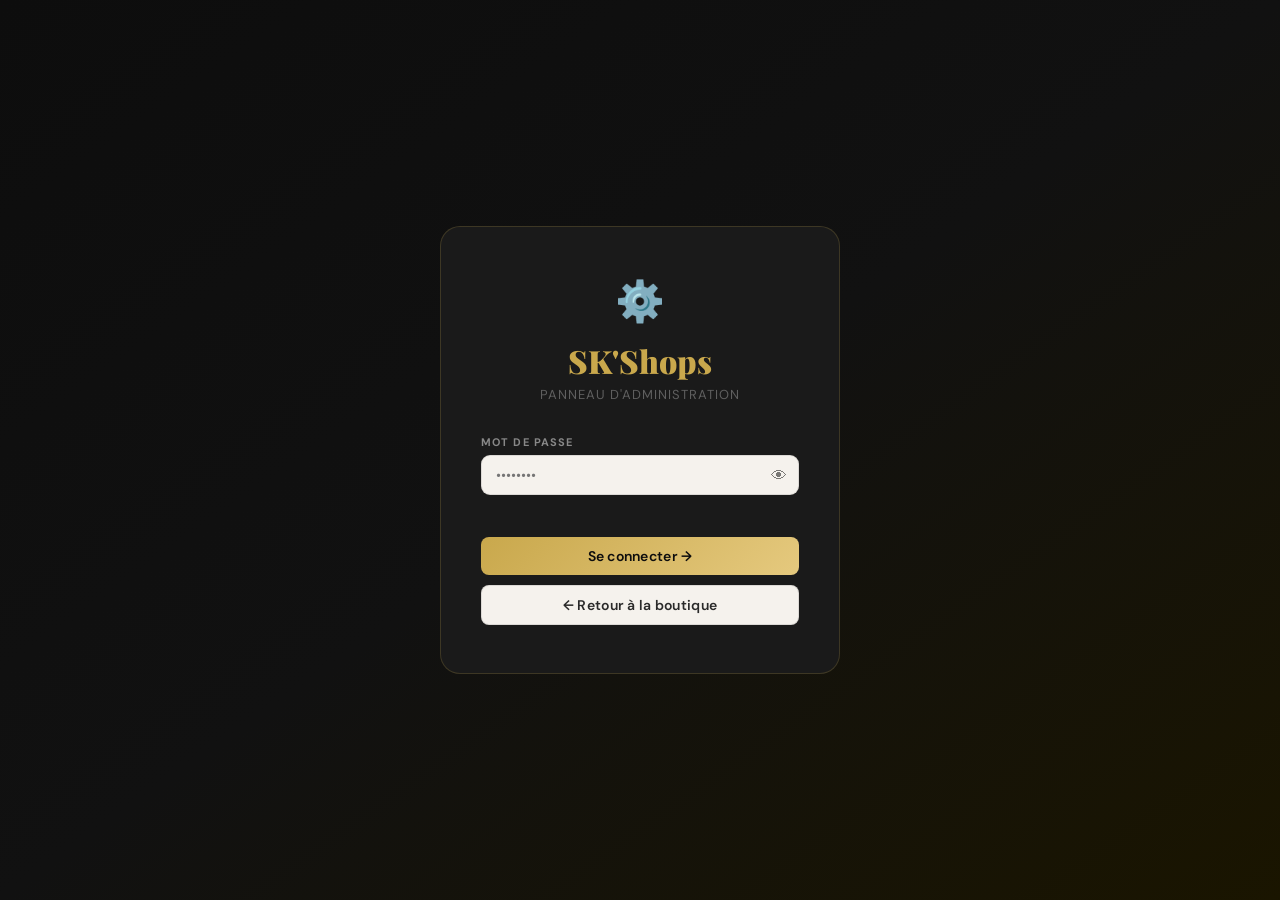
==== admin.html @ e60af36e "Add files via upload" ====
<!DOCTYPE html>
<html lang="fr">
<head>
    <meta charset="UTF-8">
    <meta name="viewport" content="width=device-width, initial-scale=1.0">
    <title>SK'Shops — Admin</title>
    <link href="https://fonts.googleapis.com/css2?family=Playfair+Display:wght@400;700;900&family=DM+Sans:wght@300;400;500;600&display=swap" rel="stylesheet">
    <link rel="stylesheet" href="admin.css">
</head>
<body>

    <!-- LOGIN -->
    <div id="loginScreen">
        <div class="login-card">
            <div class="login-logo">⚙️</div>
            <h1>SK'Shops</h1>
            <p class="login-sub">Panneau d'administration</p>
            <form id="loginForm">
                <div class="field">
                    <label>Mot de passe</label>
                    <div class="pw-wrap">
                        <input type="password" id="pwInput" placeholder="••••••••" autocomplete="current-password">
                        <button type="button" id="togglePw">👁</button>
                    </div>
                </div>
                <p class="login-error" id="loginError"></p>
                <button type="submit" class="btn btn-primary btn-full">Se connecter →</button>
                <a href="index.html" class="btn btn-ghost btn-full" style="margin-top:10px;text-align:center;display:block">← Retour à la boutique</a>
            </form>
        </div>
    </div>

    <!-- DASHBOARD -->
    <div id="dashboard" style="display:none">
        <button class="mobile-menu-btn" id="mobileMenuBtn">☰ Menu</button>
        <div class="sidebar-backdrop" id="sidebarBackdrop"></div>

        <aside class="sidebar" id="sidebar">
            <div class="sidebar-logo">
                <span>⚙️</span><strong>SK'Shops</strong>
                <button class="sidebar-close" id="sidebarClose">✕</button>
            </div>
            <nav class="sidebar-nav">
                <a href="#" class="nav-item active" data-tab="products"><span>👗</span> Produits</a>
                <a href="#" class="nav-item" data-tab="orders"><span>📦</span> Commandes</a>
                <a href="#" class="nav-item" data-tab="clients"><span>👥</span> Clients</a>
                <a href="#" class="nav-item" data-tab="settings"><span>⚙️</span> Paramètres</a>
            </nav>
            <div class="sidebar-footer">
                <a href="index.html" target="_blank" class="btn-visit">🌐 Voir la boutique</a>
                <button class="btn-logout" id="logoutBtn">Déconnexion</button>
            </div>
        </aside>

        <main class="main">
            <header class="dash-header">
                <div>
                    <h2 id="pageTitle">Gestion des Produits</h2>
                    <p id="pageSubtitle">Ajoutez, modifiez ou supprimez vos articles</p>
                </div>
                <div class="dash-actions">
                    <span class="badge-count" id="productCount">0 article(s)</span>
                    <button class="btn btn-primary" id="openModalBtn">+ Nouvel article</button>
                </div>
            </header>

            <!-- PRODUITS -->
            <section id="tab-products" class="tab-content active">
                <div class="stats-row">
                    <div class="stat-card"><span class="stat-icon">👗</span><div><div class="stat-num" id="statTotal">0</div><div class="stat-label">Articles</div></div></div>
                    <div class="stat-card"><span class="stat-icon">🔥</span><div><div class="stat-num" id="statNew">0</div><div class="stat-label">Nouveaux</div></div></div>
                    <div class="stat-card"><span class="stat-icon">💰</span><div><div class="stat-num" id="statAvgPrice">0</div><div class="stat-label">Prix moyen FCFA</div></div></div>
                    <div class="stat-card"><span class="stat-icon">📦</span><div><div class="stat-num" id="statOrders">0</div><div class="stat-label">Commandes</div></div></div>
                </div>
                <div class="search-bar">
                    <input type="text" id="searchInput" placeholder="🔍 Rechercher un article...">
                </div>
                <div class="products-grid" id="productsGrid"></div>
                <div class="empty-state" id="emptyState" style="display:none">
                    <span>👗</span>
                    <p>Aucun article pour l'instant.<br>Cliquez sur <strong>+ Nouvel article</strong> pour commencer !</p>
                </div>
            </section>

            <!-- COMMANDES -->
            <section id="tab-orders" class="tab-content">
                <div class="orders-list" id="adminOrdersList">
                    <div class="coming-soon">
                        <span>📦</span>
                        <h3>Gestion des commandes</h3>
                        <p>Toutes les commandes passées sur le site ou via WhatsApp.</p>
                    </div>
                </div>
            </section>

            <!-- CLIENTS -->
            <section id="tab-clients" class="tab-content">
                <div class="clients-table" id="clientsTable">
                    <div class="coming-soon"><span>👥</span><h3>Clients inscrits</h3><p>Liste de tous vos clients enregistrés.</p></div>
                </div>
            </section>

            <!-- PARAMÈTRES -->
            <section id="tab-settings" class="tab-content">
                <div class="settings-card">
                    <h3>Informations de la boutique</h3>
                    <form id="settingsForm">
                        <div class="field"><label>Nom de la boutique</label><input type="text" id="shopName" value="SK'Shops"></div>
                        <div class="field"><label>Slogan</label><input type="text" id="shopSlogan" value="Mode & Style — Vêtements et Chaussures"></div>
                        <div class="field"><label>Numéro WhatsApp</label><input type="text" id="shopWa" value="1041288711"></div>
                        <div class="field"><label>Numéro d'appel</label><input type="text" id="shopTel" value="+2290143838031"></div>
                        <button type="submit" class="btn btn-primary">💾 Enregistrer</button>
                    </form>
                </div>
                <div class="settings-card danger-zone">
                    <h3>⚠️ Zone de danger</h3>
                    <p>Supprimer tous les articles. Cette action est irréversible.</p>
                    <button class="btn btn-danger" id="clearAllBtn">🗑️ Tout supprimer</button>
                </div>
                <div class="settings-card">
                    <h3>🔑 Changer le mot de passe</h3>
                    <form id="pwForm">
                        <div class="field"><label>Ancien mot de passe</label><input type="password" id="oldPw" placeholder="••••••••"></div>
                        <div class="field"><label>Nouveau mot de passe</label><input type="password" id="newPw" placeholder="••••••••"></div>
                        <button type="submit" class="btn btn-primary">Changer</button>
                        <p class="pw-msg" id="pwMsg"></p>
                    </form>
                </div>
            </section>
        </main>
    </div>

    <!-- MODAL PRODUIT -->
    <div class="modal-overlay" id="modalOverlay">
        <div class="modal">
            <div class="modal-header">
                <h3 id="modalTitle">Nouvel Article</h3>
                <button class="modal-close" id="closeModal">✕</button>
            </div>
            <form id="productForm" class="modal-body">
                <input type="hidden" id="editId">
                <div class="field"><label>Nom de l'article *</label><input type="text" id="pName" placeholder="Ex: Robe Soirée Noire" required></div>
                <div class="field-row">
                    <div class="field"><label>Prix (FCFA) *</label><input type="number" id="pPrice" placeholder="18000" min="0" required></div>
                    <div class="field">
                        <label>Badge</label>
                        <select id="pBadge">
                            <option value="">Aucun</option>
                            <option value="Nouveau">Nouveau</option>
                            <option value="Bestseller">Bestseller</option>
                            <option value="Populaire">Populaire</option>
                            <option value="Promo">Promo</option>
                            <option value="Exclusif">Exclusif</option>
                        </select>
                    </div>
                </div>
                <div class="field">
                    <label>Catégorie</label>
                    <select id="pCat">
                        <option value="vetements">Vêtements</option>
                        <option value="chaussures">Chaussures</option>
                        <option value="nouveautes">Nouveautés</option>
                    </select>
                </div>
                <div class="field"><label>Description *</label><textarea id="pDesc" rows="3" placeholder="Décrivez l'article..." required></textarea></div>
                <div class="field">
                    <label>Emoji / Icône</label>
                    <div class="emoji-grid" id="emojiGrid">
                        <span data-emoji="👗" class="emoji-opt active">👗</span>
                        <span data-emoji="👔" class="emoji-opt">👔</span>
                        <span data-emoji="👖" class="emoji-opt">👖</span>
                        <span data-emoji="🧥" class="emoji-opt">🧥</span>
                        <span data-emoji="👟" class="emoji-opt">👟</span>
                        <span data-emoji="👠" class="emoji-opt">👠</span>
                        <span data-emoji="👞" class="emoji-opt">👞</span>
                        <span data-emoji="🩴" class="emoji-opt">🩴</span>
                        <span data-emoji="🎀" class="emoji-opt">🎀</span>
                        <span data-emoji="🩰" class="emoji-opt">🩰</span>
                    </div>
                </div>
                <div class="field">
                    <label>Photo de l'article</label>
                    <div class="img-upload-zone" id="imgUploadZone">
                        <div class="img-preview" id="imgPreview"><span>📷</span><p>Choisir une photo</p></div>
                        <img id="imgPreviewImg" src="" alt="" style="display:none;width:100%;max-height:200px;object-fit:cover;border-radius:10px">
                        <button type="button" class="img-remove-btn" id="imgRemoveBtn" style="display:none">✕ Supprimer</button>
                    </div>
                    <input type="file" id="pImgFile" accept="image/*" style="display:none">
                    <input type="hidden" id="pImg">
                </div>
                <div class="field">
                    <label>Disponibilité</label>
                    <div class="toggle-wrap">
                        <label class="toggle"><input type="checkbox" id="pAvailable" checked><span class="slider"></span></label>
                        <span id="availLabel">Disponible</span>
                    </div>
                </div>
                <div class="modal-footer">
                    <button type="button" class="btn btn-ghost" id="cancelModal">Annuler</button>
                    <button type="submit" class="btn btn-primary">💾 Enregistrer</button>
                </div>
            </form>
        </div>
    </div>

    <div class="toast" id="toast"></div>
    <script src="admin.js"></script>
</body>
</html>
---- admin.css ----
/* =============================================
   SK'SHOPS — admin.css
   ============================================= */

:root {
    --black: #0d0d0d; --dark: #111111; --dark2: #1a1a1a; --dark3: #222222;
    --gold: #c9a84c; --gold-light: #e5c97e; --gold-soft: rgba(201,168,76,0.12); --gold-mid: rgba(201,168,76,0.22);
    --white: #ffffff; --off-white: #f5f2ed; --cream: #faf8f4;
    --text: #2a2a2a; --text-light: #888888;
    --red: #e04444; --green: #2ecc71;
    --sidebar-w: 240px;
    --shadow: 0 4px 24px rgba(0,0,0,0.08);
    --radius: 12px; --tr: 0.25s ease;
    --font-title: 'Playfair Display', Georgia, serif;
    --font-body: 'DM Sans', sans-serif;
}

*, *::before, *::after { box-sizing: border-box; margin: 0; padding: 0; }
body { font-family: var(--font-body); background: var(--off-white); color: var(--text); min-height: 100vh; }
a { text-decoration: none; color: inherit; }
input, select, textarea, button { font-family: var(--font-body); }

::-webkit-scrollbar { width: 5px; }
::-webkit-scrollbar-track { background: var(--off-white); }
::-webkit-scrollbar-thumb { background: var(--gold); border-radius: 3px; }

/* ── LOGIN ── */
#loginScreen { min-height: 100vh; display: flex; align-items: center; justify-content: center; background: linear-gradient(145deg, #0d0d0d 0%, #111 50%, #1a1500 100%); padding: 24px; }
.login-card { background: var(--dark2); border-radius: 20px; padding: 48px 40px; width: 100%; max-width: 400px; border: 1px solid rgba(201,168,76,0.2); text-align: center; animation: slideUp 0.5s ease both; }
.login-logo { font-size: 40px; margin-bottom: 12px; }
.login-card h1 { font-family: var(--font-title); font-size: 32px; color: var(--gold); font-weight: 900; margin-bottom: 4px; }
.login-sub { font-size: 13px; color: rgba(255,255,255,0.3); letter-spacing: 0.08em; text-transform: uppercase; margin-bottom: 32px; }
.login-card .field { text-align: left; }
.pw-wrap { position: relative; }
.pw-wrap input { padding-right: 44px !important; }
.pw-wrap button { position: absolute; right: 12px; top: 50%; transform: translateY(-50%); background: none; border: none; cursor: pointer; font-size: 16px; opacity: 0.5; transition: opacity var(--tr); }
.pw-wrap button:hover { opacity: 1; }
.login-error { color: var(--red); font-size: 13px; min-height: 20px; text-align: left; margin-bottom: 4px; }

/* ── DASHBOARD ── */
#dashboard { display: flex; min-height: 100vh; }

.sidebar { width: var(--sidebar-w); background: var(--dark); min-height: 100vh; display: flex; flex-direction: column; position: fixed; top: 0; left: 0; z-index: 100; transition: transform var(--tr); }
.sidebar-logo { display: flex; align-items: center; gap: 10px; padding: 22px 18px; border-bottom: 1px solid rgba(201,168,76,0.12); font-family: var(--font-title); font-size: 20px; font-weight: 900; color: var(--gold); }
.sidebar-logo span { font-size: 22px; }
.sidebar-nav { padding: 16px 10px; flex: 1; display: flex; flex-direction: column; gap: 3px; }
.nav-item { display: flex; align-items: center; gap: 12px; padding: 11px 14px; border-radius: 9px; color: rgba(255,255,255,0.4); font-size: 14px; font-weight: 500; transition: all var(--tr); cursor: pointer; }
.nav-item span { font-size: 17px; }
.nav-item:hover { background: rgba(255,255,255,0.06); color: rgba(255,255,255,0.85); }
.nav-item.active { background: var(--gold-mid); color: var(--gold); }
.sidebar-footer { padding: 14px 10px; border-top: 1px solid rgba(255,255,255,0.06); display: flex; flex-direction: column; gap: 8px; }
.btn-visit { display: block; text-align: center; padding: 9px; border-radius: 8px; background: rgba(201,168,76,0.12); color: var(--gold); font-size: 12px; font-weight: 600; transition: background var(--tr); }
.btn-visit:hover { background: var(--gold-mid); }
.btn-logout { width: 100%; padding: 9px; border-radius: 8px; background: none; border: 1px solid rgba(255,255,255,0.08); color: rgba(255,255,255,0.3); font-size: 12px; cursor: pointer; transition: all var(--tr); }
.btn-logout:hover { background: rgba(224,68,68,0.12); color: #e07070; border-color: rgba(224,68,68,0.25); }
.sidebar-close { display: none; background: none; border: none; color: rgba(255,255,255,0.4); font-size: 18px; cursor: pointer; margin-left: auto; }

.main { margin-left: var(--sidebar-w); flex: 1; padding: 28px 32px; min-height: 100vh; }
.dash-header { display: flex; justify-content: space-between; align-items: center; margin-bottom: 28px; gap: 16px; flex-wrap: wrap; }
.dash-header h2 { font-family: var(--font-title); font-size: 28px; font-weight: 700; color: var(--dark); }
.dash-header p { font-size: 13px; color: var(--text-light); }
.dash-actions { display: flex; align-items: center; gap: 10px; }
.badge-count { background: var(--gold-soft); color: var(--gold); font-size: 12px; font-weight: 700; padding: 5px 12px; border-radius: 20px; border: 1px solid var(--gold-mid); }

.tab-content { display: none; }
.tab-content.active { display: block; }

/* ── STATS ── */
.stats-row { display: grid; grid-template-columns: repeat(auto-fit, minmax(150px, 1fr)); gap: 14px; margin-bottom: 24px; }
.stat-card { background: white; border-radius: var(--radius); padding: 18px; display: flex; align-items: center; gap: 12px; border: 1px solid rgba(0,0,0,0.07); transition: all var(--tr); }
.stat-card:hover { transform: translateY(-2px); box-shadow: var(--shadow); }
.stat-icon { font-size: 26px; }
.stat-num { font-size: 24px; font-weight: 800; color: var(--gold); font-family: var(--font-title); }
.stat-label { font-size: 12px; color: var(--text-light); }

/* ── SEARCH ── */
.search-bar { margin-bottom: 20px; }
.search-bar input { width: 100%; max-width: 380px; padding: 11px 18px; border: 1.5px solid rgba(0,0,0,0.1); border-radius: 50px; font-size: 14px; outline: none; background: white; transition: all var(--tr); }
.search-bar input:focus { border-color: var(--gold); box-shadow: 0 0 0 3px rgba(201,168,76,0.12); }

/* ── PRODUCTS GRID ── */
.products-grid { display: grid; grid-template-columns: repeat(auto-fill, minmax(230px, 1fr)); gap: 18px; }
.admin-product-card { background: white; border-radius: var(--radius); border: 1.5px solid rgba(0,0,0,0.07); overflow: hidden; transition: all var(--tr); }
.admin-product-card:hover { transform: translateY(-3px); box-shadow: var(--shadow); }
.admin-product-card.unavailable { opacity: 0.5; }
.admin-card-img { height: 150px; background: linear-gradient(135deg, #1a1a1a, #2a2826); display: flex; align-items: center; justify-content: center; font-size: 52px; position: relative; }
.admin-card-img img { width: 100%; height: 100%; object-fit: cover; position: absolute; inset: 0; }
.card-badge { position: absolute; top: 8px; left: 8px; background: var(--dark); color: var(--gold); font-size: 10px; font-weight: 800; letter-spacing: 0.08em; text-transform: uppercase; padding: 3px 9px; border-radius: 6px; }
.card-badge.new-badge { background: var(--gold); color: var(--black); }
.unavail-tag { position: absolute; bottom: 8px; right: 8px; background: rgba(224,68,68,0.9); color: white; font-size: 10px; font-weight: 600; padding: 3px 9px; border-radius: 20px; }
.admin-card-body { padding: 14px; }
.admin-card-body h4 { font-family: var(--font-title); font-size: 16px; font-weight: 700; color: var(--dark); margin-bottom: 3px; white-space: nowrap; overflow: hidden; text-overflow: ellipsis; }
.admin-card-body p { font-size: 12px; color: var(--text-light); margin-bottom: 8px; }
.admin-card-body .card-price { font-size: 16px; font-weight: 800; color: var(--gold); font-family: var(--font-title); }
.card-actions { display: flex; gap: 7px; padding: 10px 14px; border-top: 1px solid rgba(0,0,0,0.05); }
.card-actions button { flex: 1; padding: 7px 0; border-radius: 7px; border: none; cursor: pointer; font-size: 12px; font-weight: 700; transition: all var(--tr); }
.btn-edit { background: var(--off-white); color: var(--dark); border: 1px solid rgba(0,0,0,0.1) !important; }
.btn-edit:hover { background: var(--gold-soft); color: var(--gold); border-color: var(--gold-mid) !important; }
.btn-delete { background: rgba(224,68,68,0.07); color: var(--red); border: 1px solid rgba(224,68,68,0.15) !important; }
.btn-delete:hover { background: rgba(224,68,68,0.14); }

/* ── ORDERS TABLE ── */
.orders-table { width: 100%; background: white; border-radius: var(--radius); border: 1px solid rgba(0,0,0,0.07); overflow: hidden; }
.orders-table table { width: 100%; border-collapse: collapse; }
.orders-table th { background: var(--dark); color: var(--gold); font-size: 11px; font-weight: 700; letter-spacing: 0.1em; text-transform: uppercase; padding: 14px 16px; text-align: left; }
.orders-table td { padding: 13px 16px; font-size: 13px; border-bottom: 1px solid rgba(0,0,0,0.05); }
.orders-table tr:last-child td { border-bottom: none; }
.orders-table tr:hover td { background: var(--off-white); }
.order-badge { padding: 3px 10px; border-radius: 50px; font-size: 11px; font-weight: 700; }
.badge-pending { background: rgba(201,168,76,0.14); color: var(--gold); }
.badge-done { background: rgba(46,204,113,0.12); color: var(--green); }

/* ── CLIENTS TABLE ── */
.clients-table-inner { width: 100%; background: white; border-radius: var(--radius); border: 1px solid rgba(0,0,0,0.07); overflow: auto; }
.clients-table-inner table { width: 100%; border-collapse: collapse; min-width: 500px; }
.clients-table-inner th { background: var(--dark); color: var(--gold); font-size: 11px; font-weight: 700; letter-spacing: 0.1em; text-transform: uppercase; padding: 14px 16px; text-align: left; }
.clients-table-inner td { padding: 12px 16px; font-size: 13px; border-bottom: 1px solid rgba(0,0,0,0.05); }

/* ── EMPTY STATE ── */
.empty-state { text-align: center; padding: 60px 24px; color: var(--text-light); }
.empty-state span { font-size: 52px; display: block; margin-bottom: 14px; }
.empty-state p { font-size: 14px; line-height: 1.8; }
.coming-soon { text-align: center; padding: 60px 24px; background: white; border-radius: var(--radius); border: 1px solid rgba(0,0,0,0.07); }
.coming-soon span { font-size: 48px; display: block; margin-bottom: 14px; }
.coming-soon h3 { font-family: var(--font-title); font-size: 24px; color: var(--dark); margin-bottom: 10px; }
.coming-soon p { color: var(--text-light); font-size: 14px; line-height: 1.8; }

/* ── SETTINGS ── */
.settings-card { background: white; border-radius: var(--radius); border: 1px solid rgba(0,0,0,0.07); padding: 24px 28px; margin-bottom: 20px; max-width: 560px; }
.settings-card h3 { font-family: var(--font-title); font-size: 20px; color: var(--dark); margin-bottom: 18px; }
.danger-zone { border-color: rgba(224,68,68,0.2); }
.danger-zone h3 { color: var(--red); }
.danger-zone p { font-size: 13px; color: var(--text-light); margin-bottom: 14px; }
.pw-msg { font-size: 13px; margin-top: 10px; }
.pw-msg.ok { color: var(--green); }
.pw-msg.err { color: var(--red); }

/* ── MODAL ── */
.modal-overlay { position: fixed; inset: 0; background: rgba(0,0,0,0.65); z-index: 500; display: none; align-items: center; justify-content: center; padding: 20px; backdrop-filter: blur(4px); }
.modal-overlay.open { display: flex; }
.modal { background: white; border-radius: 18px; width: 100%; max-width: 540px; max-height: 90vh; overflow-y: auto; box-shadow: 0 24px 60px rgba(0,0,0,0.25); animation: slideUp 0.3s ease both; }
.modal-header { display: flex; justify-content: space-between; align-items: center; padding: 22px 26px 0; }
.modal-header h3 { font-family: var(--font-title); font-size: 22px; color: var(--dark); }
.modal-close { background: var(--off-white); border: none; width: 30px; height: 30px; border-radius: 50%; cursor: pointer; font-size: 13px; color: var(--text-light); transition: all var(--tr); }
.modal-close:hover { background: var(--red); color: white; }
.modal-body { padding: 22px 26px; }
.modal-footer { display: flex; justify-content: flex-end; gap: 10px; padding-top: 18px; border-top: 1px solid rgba(0,0,0,0.06); margin-top: 18px; }

/* ── FIELDS ── */
.field { margin-bottom: 18px; }
.field label { display: block; font-size: 11px; font-weight: 700; letter-spacing: 0.1em; text-transform: uppercase; color: var(--text-light); margin-bottom: 6px; }
.field input[type="text"], .field input[type="number"], .field input[type="password"], .field select, .field textarea {
    width: 100%; padding: 10px 14px; border: 1.5px solid rgba(0,0,0,0.1); border-radius: 9px;
    font-size: 14px; color: var(--text); background: var(--off-white); outline: none; transition: all var(--tr);
}
.field input:focus, .field select:focus, .field textarea:focus { border-color: var(--gold); box-shadow: 0 0 0 3px rgba(201,168,76,0.12); background: white; }
.field textarea { resize: vertical; line-height: 1.6; }
.field-row { display: grid; grid-template-columns: 1fr 1fr; gap: 14px; }

/* Emoji grid */
.emoji-grid { display: flex; flex-wrap: wrap; gap: 7px; }
.emoji-opt { width: 42px; height: 42px; display: flex; align-items: center; justify-content: center; font-size: 20px; border-radius: 9px; border: 2px solid rgba(0,0,0,0.1); cursor: pointer; transition: all var(--tr); user-select: none; }
.emoji-opt:hover { background: var(--off-white); transform: scale(1.1); }
.emoji-opt.active { border-color: var(--gold); background: var(--gold-soft); }

/* Toggle */
.toggle-wrap { display: flex; align-items: center; gap: 10px; font-size: 14px; }
.toggle { position: relative; display: inline-block; width: 44px; height: 24px; }
.toggle input { opacity: 0; width: 0; height: 0; }
.slider { position: absolute; inset: 0; background: #ddd; border-radius: 24px; cursor: pointer; transition: background 0.3s; }
.slider::before { content: ''; position: absolute; width: 18px; height: 18px; left: 3px; top: 3px; background: white; border-radius: 50%; transition: transform 0.3s; box-shadow: 0 1px 4px rgba(0,0,0,0.2); }
.toggle input:checked + .slider { background: var(--gold); }
.toggle input:checked + .slider::before { transform: translateX(20px); }

/* Image upload */
.img-upload-zone { border: 2px dashed rgba(201,168,76,0.4); border-radius: var(--radius); background: var(--off-white); cursor: pointer; min-height: 120px; display: flex; flex-direction: column; align-items: center; justify-content: center; transition: all var(--tr); overflow: hidden; position: relative; }
.img-upload-zone:hover { background: var(--gold-soft); border-color: var(--gold); }
.img-preview { display: flex; flex-direction: column; align-items: center; justify-content: center; gap: 5px; padding: 20px; text-align: center; pointer-events: none; }
.img-preview span { font-size: 32px; }
.img-preview p { font-size: 13px; color: var(--gold); font-weight: 500; margin: 0; }
.img-remove-btn { position: absolute; top: 8px; right: 8px; background: rgba(224,68,68,0.9); color: white; border: none; border-radius: 20px; padding: 4px 10px; font-size: 11px; font-weight: 700; cursor: pointer; }

/* ── BUTTONS ── */
.btn { display: inline-flex; align-items: center; justify-content: center; padding: 10px 22px; border-radius: 8px; font-size: 14px; font-weight: 600; cursor: pointer; border: none; transition: all var(--tr); letter-spacing: 0.02em; }
.btn-primary { background: linear-gradient(135deg, #c9a84c, #e5c97e); color: var(--black); }
.btn-primary:hover { transform: translateY(-1px); box-shadow: 0 6px 20px rgba(201,168,76,0.3); }
.btn-ghost { background: var(--off-white); color: var(--text); border: 1px solid rgba(0,0,0,0.1); }
.btn-ghost:hover { background: white; }
.btn-danger { background: rgba(224,68,68,0.08); color: var(--red); border: 1px solid rgba(224,68,68,0.2); }
.btn-danger:hover { background: rgba(224,68,68,0.16); }
.btn-full { width: 100%; text-align: center; }

/* ── TOAST ── */
.toast { position: fixed; bottom: 26px; left: 50%; transform: translateX(-50%) translateY(60px); background: var(--dark); color: white; padding: 11px 22px; border-radius: 50px; font-size: 14px; z-index: 9999; opacity: 0; pointer-events: none; transition: all 0.3s ease; white-space: nowrap; box-shadow: 0 8px 24px rgba(0,0,0,0.25); border: 1px solid rgba(201,168,76,0.2); }
.toast.show { opacity: 1; transform: translateX(-50%) translateY(0); }

/* ── MOBILE ── */
.mobile-menu-btn { display: none; position: fixed; top: 12px; left: 12px; z-index: 200; background: var(--gold); color: var(--black); border: none; border-radius: 9px; padding: 9px 14px; font-size: 13px; font-weight: 700; cursor: pointer; }
.sidebar-backdrop { display: none; position: fixed; inset: 0; background: rgba(0,0,0,0.5); z-index: 99; }
.sidebar-backdrop.active { display: block; }

@keyframes slideUp { from { opacity: 0; transform: translateY(20px); } to { opacity: 1; transform: translateY(0); } }

@media (max-width: 768px) {
    :root { --sidebar-w: 0px; }
    .mobile-menu-btn { display: block; }
    .sidebar-close { display: block; }
    .sidebar { position: fixed; left: 0; top: 0; width: 260px; height: 100vh; transform: translateX(-100%); z-index: 100; }
    .sidebar.open { transform: translateX(0); }
    .main { margin-left: 0; padding: 70px 16px 24px; }
    .field-row { grid-template-columns: 1fr; }
    .dash-header { flex-direction: column; align-items: flex-start; }
    .products-grid { grid-template-columns: 1fr; }
    .stats-row { grid-template-columns: 1fr 1fr; }
}
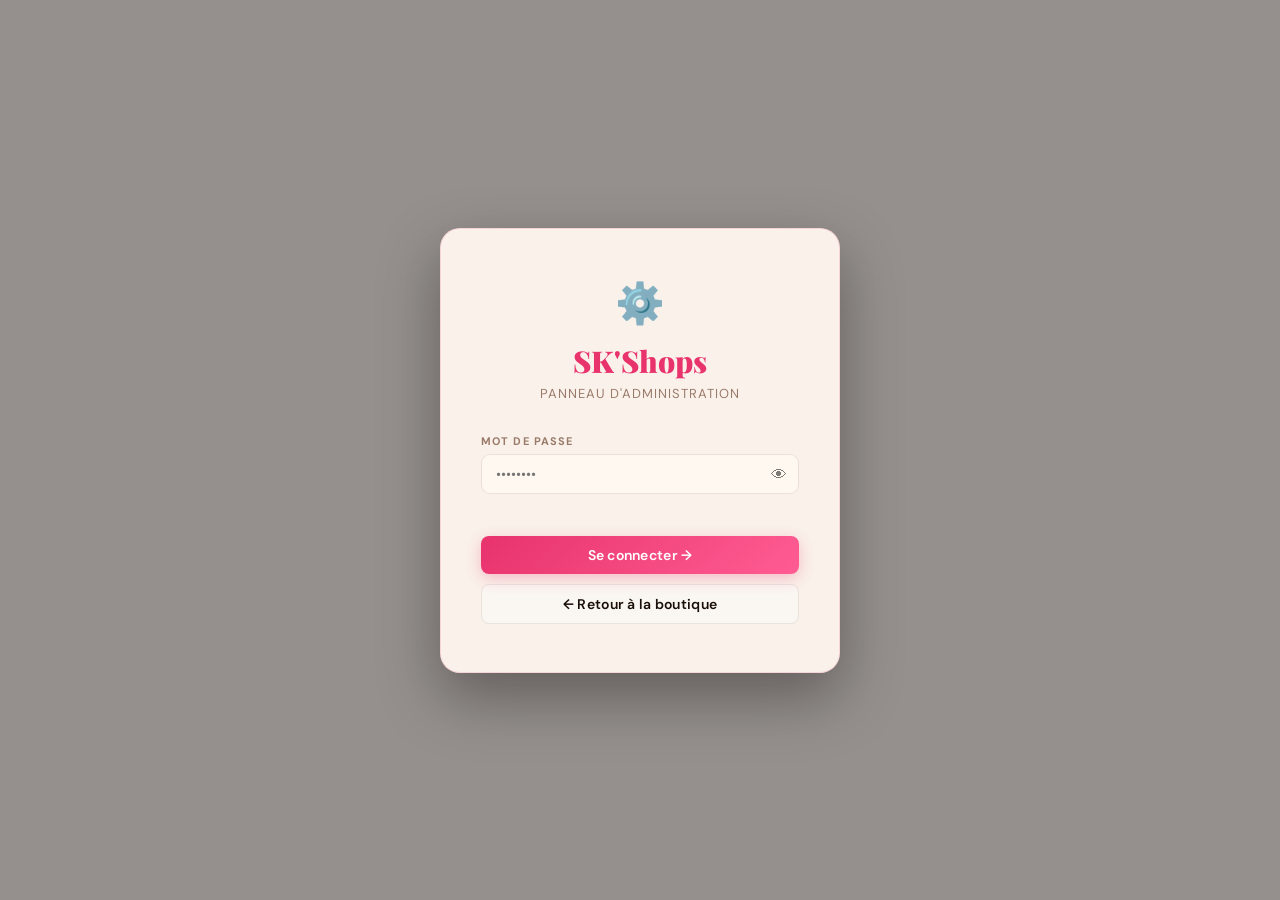
==== commit a5961bb3: "Add files via upload" ====
--- a/admin.html
+++ b/admin.html
@@ -44,6 +44,7 @@
                 <a href="#" class="nav-item active" data-tab="products"><span>👗</span> Produits</a>
                 <a href="#" class="nav-item" data-tab="orders"><span>📦</span> Commandes</a>
                 <a href="#" class="nav-item" data-tab="clients"><span>👥</span> Clients</a>
+                <a href="#" class="nav-item" data-tab="analytics"><span>📊</span> Analytiques</a>
                 <a href="#" class="nav-item" data-tab="settings"><span>⚙️</span> Paramètres</a>
             </nav>
             <div class="sidebar-footer">
@@ -84,19 +85,80 @@
 
             <!-- COMMANDES -->
             <section id="tab-orders" class="tab-content">
-                <div class="orders-list" id="adminOrdersList">
-                    <div class="coming-soon">
-                        <span>📦</span>
-                        <h3>Gestion des commandes</h3>
-                        <p>Toutes les commandes passées sur le site ou via WhatsApp.</p>
-                    </div>
-                </div>
+                <div id="adminOrdersList"></div>
             </section>
 
             <!-- CLIENTS -->
             <section id="tab-clients" class="tab-content">
                 <div class="clients-table" id="clientsTable">
                     <div class="coming-soon"><span>👥</span><h3>Clients inscrits</h3><p>Liste de tous vos clients enregistrés.</p></div>
+                </div>
+            </section>
+
+            <!-- ANALYTIQUES -->
+            <section id="tab-analytics" class="tab-content">
+                <div class="analytics-header">
+                    <div class="ai-badge">🤖 Propulsé par l'IA</div>
+                    <h3 class="analytics-title">Centre d'Analytiques & IA</h3>
+                    <p class="analytics-sub">Insights en temps réel sur vos ventes, produits et clients</p>
+                </div>
+
+                <div class="analytics-grid">
+                    <!-- KPIs rapides -->
+                    <div class="kpi-row" id="kpiRow"></div>
+
+                    <!-- Graphique des ventes -->
+                    <div class="analytics-card wide">
+                        <div class="card-head">
+                            <span>📈 Évolution des Ventes</span>
+                            <div class="period-btns">
+                                <button class="period-btn active" data-period="7">7j</button>
+                                <button class="period-btn" data-period="30">30j</button>
+                                <button class="period-btn" data-period="90">3 mois</button>
+                            </div>
+                        </div>
+                        <canvas id="salesChart" height="120"></canvas>
+                    </div>
+
+                    <!-- Top produits -->
+                    <div class="analytics-card">
+                        <div class="card-head"><span>🏆 Top Produits Vendus</span></div>
+                        <div id="topProducts"></div>
+                    </div>
+
+                    <!-- Répartition catégories -->
+                    <div class="analytics-card">
+                        <div class="card-head"><span>🥧 Catégories</span></div>
+                        <canvas id="catChart" height="180"></canvas>
+                    </div>
+
+                    <!-- Analyse avis clients -->
+                    <div class="analytics-card wide">
+                        <div class="card-head"><span>⭐ Analyse des Avis Clients</span></div>
+                        <div id="reviewsAnalysis"></div>
+                    </div>
+                </div>
+
+                <!-- IA Suggestions -->
+                <div class="ai-suggestions-section">
+                    <div class="ai-header">
+                        <div class="ai-icon-wrap">🤖</div>
+                        <div>
+                            <h4>Assistant IA — Suggestions en temps réel</h4>
+                            <p>Posez une question ou obtenez des insights sur votre boutique</p>
+                        </div>
+                        <button class="btn btn-primary" id="refreshAiBtn">↻ Actualiser</button>
+                    </div>
+                    <div class="ai-suggestions" id="aiSuggestions">
+                        <div class="ai-loading">
+                            <span class="ai-spinner"></span> Analyse en cours...
+                        </div>
+                    </div>
+                    <div class="ai-chat-wrap">
+                        <input type="text" id="aiChatInput" placeholder="Ex: Quels produits devrais-je promouvoir ce mois-ci ?">
+                        <button class="btn btn-primary" id="aiChatSend">Envoyer →</button>
+                    </div>
+                    <div id="aiChatResponse" class="ai-chat-response" style="display:none"></div>
                 </div>
             </section>
 
@@ -139,62 +201,90 @@
             </div>
             <form id="productForm" class="modal-body">
                 <input type="hidden" id="editId">
-                <div class="field"><label>Nom de l'article *</label><input type="text" id="pName" placeholder="Ex: Robe Soirée Noire" required></div>
-                <div class="field-row">
-                    <div class="field"><label>Prix (FCFA) *</label><input type="number" id="pPrice" placeholder="18000" min="0" required></div>
+
+                <!-- TABS dans modal -->
+                <div class="modal-tabs">
+                    <button type="button" class="mtab active" data-mtab="info">📋 Infos</button>
+                    <button type="button" class="mtab" data-mtab="gallery">🖼️ Galerie</button>
+                </div>
+
+                <!-- TAB INFO -->
+                <div class="mtab-panel active" id="mtab-info">
+                    <div class="field"><label>Nom de l'article *</label><input type="text" id="pName" placeholder="Ex: Robe Soirée Noire" required></div>
+                    <div class="field-row">
+                        <div class="field"><label>Prix (FCFA) *</label><input type="number" id="pPrice" placeholder="18000" min="0" required></div>
+                        <div class="field">
+                            <label>Badge</label>
+                            <select id="pBadge">
+                                <option value="">Aucun</option>
+                                <option value="Nouveau">Nouveau</option>
+                                <option value="Bestseller">Bestseller</option>
+                                <option value="Populaire">Populaire</option>
+                                <option value="Promo">Promo</option>
+                                <option value="Exclusif">Exclusif</option>
+                            </select>
+                        </div>
+                    </div>
                     <div class="field">
-                        <label>Badge</label>
-                        <select id="pBadge">
-                            <option value="">Aucun</option>
-                            <option value="Nouveau">Nouveau</option>
-                            <option value="Bestseller">Bestseller</option>
-                            <option value="Populaire">Populaire</option>
-                            <option value="Promo">Promo</option>
-                            <option value="Exclusif">Exclusif</option>
+                        <label>Catégorie</label>
+                        <select id="pCat">
+                            <option value="vetements">Vêtements</option>
+                            <option value="chaussures">Chaussures</option>
+                            <option value="nouveautes">Nouveautés</option>
                         </select>
                     </div>
-                </div>
-                <div class="field">
-                    <label>Catégorie</label>
-                    <select id="pCat">
-                        <option value="vetements">Vêtements</option>
-                        <option value="chaussures">Chaussures</option>
-                        <option value="nouveautes">Nouveautés</option>
-                    </select>
-                </div>
-                <div class="field"><label>Description *</label><textarea id="pDesc" rows="3" placeholder="Décrivez l'article..." required></textarea></div>
-                <div class="field">
-                    <label>Emoji / Icône</label>
-                    <div class="emoji-grid" id="emojiGrid">
-                        <span data-emoji="👗" class="emoji-opt active">👗</span>
-                        <span data-emoji="👔" class="emoji-opt">👔</span>
-                        <span data-emoji="👖" class="emoji-opt">👖</span>
-                        <span data-emoji="🧥" class="emoji-opt">🧥</span>
-                        <span data-emoji="👟" class="emoji-opt">👟</span>
-                        <span data-emoji="👠" class="emoji-opt">👠</span>
-                        <span data-emoji="👞" class="emoji-opt">👞</span>
-                        <span data-emoji="🩴" class="emoji-opt">🩴</span>
-                        <span data-emoji="🎀" class="emoji-opt">🎀</span>
-                        <span data-emoji="🩰" class="emoji-opt">🩰</span>
-                    </div>
-                </div>
-                <div class="field">
-                    <label>Photo de l'article</label>
-                    <div class="img-upload-zone" id="imgUploadZone">
-                        <div class="img-preview" id="imgPreview"><span>📷</span><p>Choisir une photo</p></div>
-                        <img id="imgPreviewImg" src="" alt="" style="display:none;width:100%;max-height:200px;object-fit:cover;border-radius:10px">
-                        <button type="button" class="img-remove-btn" id="imgRemoveBtn" style="display:none">✕ Supprimer</button>
-                    </div>
-                    <input type="file" id="pImgFile" accept="image/*" style="display:none">
-                    <input type="hidden" id="pImg">
-                </div>
-                <div class="field">
-                    <label>Disponibilité</label>
-                    <div class="toggle-wrap">
-                        <label class="toggle"><input type="checkbox" id="pAvailable" checked><span class="slider"></span></label>
-                        <span id="availLabel">Disponible</span>
-                    </div>
-                </div>
+                    <div class="field"><label>Description *</label><textarea id="pDesc" rows="3" placeholder="Décrivez l'article..." required></textarea></div>
+                    <div class="field">
+                        <label>Emoji / Icône (affiché seulement si pas d'image)</label>
+                        <div class="emoji-grid" id="emojiGrid">
+                            <span data-emoji="" class="emoji-opt active emoji-none">∅ Aucun</span>
+                            <span data-emoji="👗" class="emoji-opt">👗</span>
+                            <span data-emoji="👔" class="emoji-opt">👔</span>
+                            <span data-emoji="👖" class="emoji-opt">👖</span>
+                            <span data-emoji="🧥" class="emoji-opt">🧥</span>
+                            <span data-emoji="👟" class="emoji-opt">👟</span>
+                            <span data-emoji="👠" class="emoji-opt">👠</span>
+                            <span data-emoji="👞" class="emoji-opt">👞</span>
+                            <span data-emoji="🩴" class="emoji-opt">🩴</span>
+                            <span data-emoji="🎀" class="emoji-opt">🎀</span>
+                            <span data-emoji="🩰" class="emoji-opt">🩰</span>
+                        </div>
+                    </div>
+                    <div class="field">
+                        <label>Photo principale</label>
+                        <div class="img-upload-zone" id="imgUploadZone">
+                            <div class="img-preview" id="imgPreview"><span>📷</span><p>Choisir une photo</p></div>
+                            <img id="imgPreviewImg" src="" alt="" style="display:none;width:100%;max-height:200px;object-fit:cover;border-radius:10px">
+                            <button type="button" class="img-remove-btn" id="imgRemoveBtn" style="display:none">✕ Supprimer</button>
+                        </div>
+                        <input type="file" id="pImgFile" accept="image/*" style="display:none">
+                        <input type="hidden" id="pImg">
+                    </div>
+                    <div class="field">
+                        <label>Disponibilité</label>
+                        <div class="toggle-wrap">
+                            <label class="toggle"><input type="checkbox" id="pAvailable" checked><span class="slider"></span></label>
+                            <span id="availLabel">Disponible</span>
+                        </div>
+                    </div>
+                </div>
+
+                <!-- TAB GALERIE -->
+                <div class="mtab-panel" id="mtab-gallery">
+                    <div class="gallery-info">
+                        <p>📸 Ajoutez jusqu'à <strong>8 photos</strong> qui défileront dans la galerie de ce produit sur la boutique.</p>
+                    </div>
+                    <div class="gallery-upload-area" id="galleryUploadArea">
+                        <div class="gallery-add-btn" id="galleryAddBtn">
+                            <span>+</span>
+                            <p>Ajouter des photos</p>
+                        </div>
+                    </div>
+                    <input type="file" id="galleryFileInput" accept="image/*" multiple style="display:none">
+                    <p class="gallery-hint">Les images s'affichent dans l'ordre. Cliquez sur ✕ pour supprimer.</p>
+                    <div class="gallery-grid" id="galleryGrid"></div>
+                </div>
+
                 <div class="modal-footer">
                     <button type="button" class="btn btn-ghost" id="cancelModal">Annuler</button>
                     <button type="submit" class="btn btn-primary">💾 Enregistrer</button>
@@ -203,7 +293,19 @@
         </div>
     </div>
 
+    <!-- MODAL COMMANDE DETAIL -->
+    <div class="modal-overlay" id="orderModalOverlay">
+        <div class="modal order-modal">
+            <div class="modal-header">
+                <h3>Détail de la Commande</h3>
+                <button class="modal-close" id="closeOrderModal">✕</button>
+            </div>
+            <div class="modal-body" id="orderModalBody"></div>
+        </div>
+    </div>
+
     <div class="toast" id="toast"></div>
+    <script src="https://cdn.jsdelivr.net/npm/chart.js@4.4.0/dist/chart.umd.min.js"></script>
     <script src="admin.js"></script>
 </body>
 </html>
--- a/admin.css
+++ b/admin.css
@@ -1,215 +1,349 @@
 /* =============================================
-   SK'SHOPS — admin.css
+   SK'SHOPS — admin.css  (version améliorée)
    ============================================= */
 
 :root {
-    --black: #0d0d0d; --dark: #111111; --dark2: #1a1a1a; --dark3: #222222;
-    --gold: #c9a84c; --gold-light: #e5c97e; --gold-soft: rgba(201,168,76,0.12); --gold-mid: rgba(201,168,76,0.22);
-    --white: #ffffff; --off-white: #f5f2ed; --cream: #faf8f4;
-    --text: #2a2a2a; --text-light: #888888;
-    --red: #e04444; --green: #2ecc71;
-    --sidebar-w: 240px;
-    --shadow: 0 4px 24px rgba(0,0,0,0.08);
-    --radius: 12px; --tr: 0.25s ease;
-    --font-title: 'Playfair Display', Georgia, serif;
-    --font-body: 'DM Sans', sans-serif;
-}
-
-*, *::before, *::after { box-sizing: border-box; margin: 0; padding: 0; }
-body { font-family: var(--font-body); background: var(--off-white); color: var(--text); min-height: 100vh; }
-a { text-decoration: none; color: inherit; }
-input, select, textarea, button { font-family: var(--font-body); }
-
-::-webkit-scrollbar { width: 5px; }
-::-webkit-scrollbar-track { background: var(--off-white); }
-::-webkit-scrollbar-thumb { background: var(--gold); border-radius: 3px; }
+    --rose:#e8336d;--rose-light:#ff5c93;--rose-soft:rgba(232,51,109,.12);
+    --grad-rose:linear-gradient(135deg,#e8336d,#ff5c93);
+    --text-dark:#1a0f08;--text-mid:#5a3a28;--text-light:#9a7a6a;
+    --off-white:#faf6f2;--cream:#fff8f0;--white:#fff;
+    --red:#e04444;--green:#2ecc71;--blue:#3498db;--orange:#e67e22;--purple:#9b59b6;
+    --sidebar-w:240px;
+    --shadow:0 4px 24px rgba(20,8,3,.1);
+    --radius:12px;--tr:.25s ease;
+    --font-title:'Playfair Display',Georgia,serif;
+    --font-body:'DM Sans',sans-serif;
+}
+
+*,*::before,*::after{box-sizing:border-box;margin:0;padding:0}
+body{font-family:var(--font-body);background:var(--off-white);color:var(--text-dark);min-height:100vh}
+a{text-decoration:none;color:inherit}
+input,select,textarea,button{font-family:var(--font-body)}
+::-webkit-scrollbar{width:5px}
+::-webkit-scrollbar-track{background:var(--off-white)}
+::-webkit-scrollbar-thumb{background:var(--rose);border-radius:3px}
 
 /* ── LOGIN ── */
-#loginScreen { min-height: 100vh; display: flex; align-items: center; justify-content: center; background: linear-gradient(145deg, #0d0d0d 0%, #111 50%, #1a1500 100%); padding: 24px; }
-.login-card { background: var(--dark2); border-radius: 20px; padding: 48px 40px; width: 100%; max-width: 400px; border: 1px solid rgba(201,168,76,0.2); text-align: center; animation: slideUp 0.5s ease both; }
-.login-logo { font-size: 40px; margin-bottom: 12px; }
-.login-card h1 { font-family: var(--font-title); font-size: 32px; color: var(--gold); font-weight: 900; margin-bottom: 4px; }
-.login-sub { font-size: 13px; color: rgba(255,255,255,0.3); letter-spacing: 0.08em; text-transform: uppercase; margin-bottom: 32px; }
-.login-card .field { text-align: left; }
-.pw-wrap { position: relative; }
-.pw-wrap input { padding-right: 44px !important; }
-.pw-wrap button { position: absolute; right: 12px; top: 50%; transform: translateY(-50%); background: none; border: none; cursor: pointer; font-size: 16px; opacity: 0.5; transition: opacity var(--tr); }
-.pw-wrap button:hover { opacity: 1; }
-.login-error { color: var(--red); font-size: 13px; min-height: 20px; text-align: left; margin-bottom: 4px; }
+#loginScreen{
+    min-height:100vh;display:flex;align-items:center;justify-content:center;
+    background-image:url('https://images.unsplash.com/photo-1441986300917-64674bd600d8?w=1400&q=85');
+    background-size:cover;background-position:center;padding:24px;position:relative;
+}
+#loginScreen::before{content:'';position:absolute;inset:0;background:rgba(10,4,1,0.42);}
+.login-card{
+    background:rgba(255,248,240,0.95);backdrop-filter:blur(16px);
+    border-radius:20px;padding:48px 40px;width:100%;max-width:400px;
+    border:1px solid rgba(232,51,109,.15);text-align:center;
+    animation:slideUp .5s ease both;position:relative;z-index:1;
+    box-shadow:0 24px 60px rgba(10,4,1,.35);
+}
+.login-logo{font-size:40px;margin-bottom:12px}
+.login-card h1{font-family:var(--font-title);font-size:30px;color:var(--rose);font-weight:900;margin-bottom:4px}
+.login-sub{font-size:13px;color:var(--text-light);letter-spacing:.08em;text-transform:uppercase;margin-bottom:32px}
+.login-card .field{text-align:left}
+.pw-wrap{position:relative}
+.pw-wrap input{padding-right:44px!important}
+.pw-wrap button{position:absolute;right:12px;top:50%;transform:translateY(-50%);background:none;border:none;cursor:pointer;font-size:16px;opacity:.5;transition:opacity var(--tr)}
+.pw-wrap button:hover{opacity:1}
+.login-error{color:var(--red);font-size:13px;min-height:20px;text-align:left;margin-bottom:4px}
 
 /* ── DASHBOARD ── */
-#dashboard { display: flex; min-height: 100vh; }
-
-.sidebar { width: var(--sidebar-w); background: var(--dark); min-height: 100vh; display: flex; flex-direction: column; position: fixed; top: 0; left: 0; z-index: 100; transition: transform var(--tr); }
-.sidebar-logo { display: flex; align-items: center; gap: 10px; padding: 22px 18px; border-bottom: 1px solid rgba(201,168,76,0.12); font-family: var(--font-title); font-size: 20px; font-weight: 900; color: var(--gold); }
-.sidebar-logo span { font-size: 22px; }
-.sidebar-nav { padding: 16px 10px; flex: 1; display: flex; flex-direction: column; gap: 3px; }
-.nav-item { display: flex; align-items: center; gap: 12px; padding: 11px 14px; border-radius: 9px; color: rgba(255,255,255,0.4); font-size: 14px; font-weight: 500; transition: all var(--tr); cursor: pointer; }
-.nav-item span { font-size: 17px; }
-.nav-item:hover { background: rgba(255,255,255,0.06); color: rgba(255,255,255,0.85); }
-.nav-item.active { background: var(--gold-mid); color: var(--gold); }
-.sidebar-footer { padding: 14px 10px; border-top: 1px solid rgba(255,255,255,0.06); display: flex; flex-direction: column; gap: 8px; }
-.btn-visit { display: block; text-align: center; padding: 9px; border-radius: 8px; background: rgba(201,168,76,0.12); color: var(--gold); font-size: 12px; font-weight: 600; transition: background var(--tr); }
-.btn-visit:hover { background: var(--gold-mid); }
-.btn-logout { width: 100%; padding: 9px; border-radius: 8px; background: none; border: 1px solid rgba(255,255,255,0.08); color: rgba(255,255,255,0.3); font-size: 12px; cursor: pointer; transition: all var(--tr); }
-.btn-logout:hover { background: rgba(224,68,68,0.12); color: #e07070; border-color: rgba(224,68,68,0.25); }
-.sidebar-close { display: none; background: none; border: none; color: rgba(255,255,255,0.4); font-size: 18px; cursor: pointer; margin-left: auto; }
-
-.main { margin-left: var(--sidebar-w); flex: 1; padding: 28px 32px; min-height: 100vh; }
-.dash-header { display: flex; justify-content: space-between; align-items: center; margin-bottom: 28px; gap: 16px; flex-wrap: wrap; }
-.dash-header h2 { font-family: var(--font-title); font-size: 28px; font-weight: 700; color: var(--dark); }
-.dash-header p { font-size: 13px; color: var(--text-light); }
-.dash-actions { display: flex; align-items: center; gap: 10px; }
-.badge-count { background: var(--gold-soft); color: var(--gold); font-size: 12px; font-weight: 700; padding: 5px 12px; border-radius: 20px; border: 1px solid var(--gold-mid); }
-
-.tab-content { display: none; }
-.tab-content.active { display: block; }
+#dashboard{display:flex;min-height:100vh}
+.sidebar{width:var(--sidebar-w);background:rgba(10,4,1,.96);min-height:100vh;display:flex;flex-direction:column;position:fixed;top:0;left:0;z-index:100;transition:transform var(--tr)}
+.sidebar-logo{display:flex;align-items:center;gap:10px;padding:22px 18px;border-bottom:1px solid rgba(232,51,109,.15);font-family:var(--font-title);font-size:20px;font-weight:900;background:var(--grad-rose);-webkit-background-clip:text;-webkit-text-fill-color:transparent;background-clip:text}
+.sidebar-logo span{font-size:22px;-webkit-text-fill-color:initial}
+.sidebar-nav{padding:16px 10px;flex:1;display:flex;flex-direction:column;gap:3px}
+.nav-item{display:flex;align-items:center;gap:12px;padding:11px 14px;border-radius:9px;color:rgba(255,220,200,.4);font-size:14px;font-weight:500;transition:all var(--tr);cursor:pointer}
+.nav-item span{font-size:17px}
+.nav-item:hover{background:rgba(255,255,255,.06);color:rgba(255,220,200,.85)}
+.nav-item.active{background:var(--rose-soft);color:var(--rose-light)}
+.sidebar-footer{padding:14px 10px;border-top:1px solid rgba(255,255,255,.06);display:flex;flex-direction:column;gap:8px}
+.btn-visit{display:block;text-align:center;padding:9px;border-radius:8px;background:rgba(232,51,109,.1);color:var(--rose-light);font-size:12px;font-weight:600;transition:background var(--tr)}
+.btn-visit:hover{background:var(--rose-soft)}
+.btn-logout{width:100%;padding:9px;border-radius:8px;background:none;border:1px solid rgba(255,255,255,.08);color:rgba(255,220,200,.3);font-size:12px;cursor:pointer;transition:all var(--tr)}
+.btn-logout:hover{background:rgba(224,68,68,.12);color:#e07070;border-color:rgba(224,68,68,.25)}
+.sidebar-close{display:none;background:none;border:none;color:rgba(255,220,200,.4);font-size:18px;cursor:pointer;margin-left:auto}
+
+.main{margin-left:var(--sidebar-w);flex:1;padding:28px 32px;min-height:100vh}
+.dash-header{display:flex;justify-content:space-between;align-items:center;margin-bottom:28px;gap:16px;flex-wrap:wrap}
+.dash-header h2{font-family:var(--font-title);font-size:28px;font-weight:700;color:var(--text-dark)}
+.dash-header p{font-size:13px;color:var(--text-light)}
+.dash-actions{display:flex;align-items:center;gap:10px}
+.badge-count{background:var(--rose-soft);color:var(--rose);font-size:12px;font-weight:700;padding:5px 12px;border-radius:20px;border:1px solid rgba(232,51,109,.2)}
+.tab-content{display:none}.tab-content.active{display:block}
 
 /* ── STATS ── */
-.stats-row { display: grid; grid-template-columns: repeat(auto-fit, minmax(150px, 1fr)); gap: 14px; margin-bottom: 24px; }
-.stat-card { background: white; border-radius: var(--radius); padding: 18px; display: flex; align-items: center; gap: 12px; border: 1px solid rgba(0,0,0,0.07); transition: all var(--tr); }
-.stat-card:hover { transform: translateY(-2px); box-shadow: var(--shadow); }
-.stat-icon { font-size: 26px; }
-.stat-num { font-size: 24px; font-weight: 800; color: var(--gold); font-family: var(--font-title); }
-.stat-label { font-size: 12px; color: var(--text-light); }
+.stats-row{display:grid;grid-template-columns:repeat(auto-fit,minmax(150px,1fr));gap:14px;margin-bottom:24px}
+.stat-card{background:white;border-radius:var(--radius);padding:18px;display:flex;align-items:center;gap:12px;border:1px solid rgba(90,58,40,.08);transition:all var(--tr)}
+.stat-card:hover{transform:translateY(-2px);box-shadow:var(--shadow)}
+.stat-icon{font-size:26px}
+.stat-num{font-size:24px;font-weight:800;color:var(--rose);font-family:var(--font-title)}
+.stat-label{font-size:12px;color:var(--text-light)}
 
 /* ── SEARCH ── */
-.search-bar { margin-bottom: 20px; }
-.search-bar input { width: 100%; max-width: 380px; padding: 11px 18px; border: 1.5px solid rgba(0,0,0,0.1); border-radius: 50px; font-size: 14px; outline: none; background: white; transition: all var(--tr); }
-.search-bar input:focus { border-color: var(--gold); box-shadow: 0 0 0 3px rgba(201,168,76,0.12); }
+.search-bar{margin-bottom:20px}
+.search-bar input{width:100%;max-width:380px;padding:11px 18px;border:1.5px solid rgba(90,58,40,.1);border-radius:50px;font-size:14px;outline:none;background:white;transition:all var(--tr)}
+.search-bar input:focus{border-color:var(--rose);box-shadow:0 0 0 3px rgba(232,51,109,.12)}
 
 /* ── PRODUCTS GRID ── */
-.products-grid { display: grid; grid-template-columns: repeat(auto-fill, minmax(230px, 1fr)); gap: 18px; }
-.admin-product-card { background: white; border-radius: var(--radius); border: 1.5px solid rgba(0,0,0,0.07); overflow: hidden; transition: all var(--tr); }
-.admin-product-card:hover { transform: translateY(-3px); box-shadow: var(--shadow); }
-.admin-product-card.unavailable { opacity: 0.5; }
-.admin-card-img { height: 150px; background: linear-gradient(135deg, #1a1a1a, #2a2826); display: flex; align-items: center; justify-content: center; font-size: 52px; position: relative; }
-.admin-card-img img { width: 100%; height: 100%; object-fit: cover; position: absolute; inset: 0; }
-.card-badge { position: absolute; top: 8px; left: 8px; background: var(--dark); color: var(--gold); font-size: 10px; font-weight: 800; letter-spacing: 0.08em; text-transform: uppercase; padding: 3px 9px; border-radius: 6px; }
-.card-badge.new-badge { background: var(--gold); color: var(--black); }
-.unavail-tag { position: absolute; bottom: 8px; right: 8px; background: rgba(224,68,68,0.9); color: white; font-size: 10px; font-weight: 600; padding: 3px 9px; border-radius: 20px; }
-.admin-card-body { padding: 14px; }
-.admin-card-body h4 { font-family: var(--font-title); font-size: 16px; font-weight: 700; color: var(--dark); margin-bottom: 3px; white-space: nowrap; overflow: hidden; text-overflow: ellipsis; }
-.admin-card-body p { font-size: 12px; color: var(--text-light); margin-bottom: 8px; }
-.admin-card-body .card-price { font-size: 16px; font-weight: 800; color: var(--gold); font-family: var(--font-title); }
-.card-actions { display: flex; gap: 7px; padding: 10px 14px; border-top: 1px solid rgba(0,0,0,0.05); }
-.card-actions button { flex: 1; padding: 7px 0; border-radius: 7px; border: none; cursor: pointer; font-size: 12px; font-weight: 700; transition: all var(--tr); }
-.btn-edit { background: var(--off-white); color: var(--dark); border: 1px solid rgba(0,0,0,0.1) !important; }
-.btn-edit:hover { background: var(--gold-soft); color: var(--gold); border-color: var(--gold-mid) !important; }
-.btn-delete { background: rgba(224,68,68,0.07); color: var(--red); border: 1px solid rgba(224,68,68,0.15) !important; }
-.btn-delete:hover { background: rgba(224,68,68,0.14); }
-
-/* ── ORDERS TABLE ── */
-.orders-table { width: 100%; background: white; border-radius: var(--radius); border: 1px solid rgba(0,0,0,0.07); overflow: hidden; }
-.orders-table table { width: 100%; border-collapse: collapse; }
-.orders-table th { background: var(--dark); color: var(--gold); font-size: 11px; font-weight: 700; letter-spacing: 0.1em; text-transform: uppercase; padding: 14px 16px; text-align: left; }
-.orders-table td { padding: 13px 16px; font-size: 13px; border-bottom: 1px solid rgba(0,0,0,0.05); }
-.orders-table tr:last-child td { border-bottom: none; }
-.orders-table tr:hover td { background: var(--off-white); }
-.order-badge { padding: 3px 10px; border-radius: 50px; font-size: 11px; font-weight: 700; }
-.badge-pending { background: rgba(201,168,76,0.14); color: var(--gold); }
-.badge-done { background: rgba(46,204,113,0.12); color: var(--green); }
-
-/* ── CLIENTS TABLE ── */
-.clients-table-inner { width: 100%; background: white; border-radius: var(--radius); border: 1px solid rgba(0,0,0,0.07); overflow: auto; }
-.clients-table-inner table { width: 100%; border-collapse: collapse; min-width: 500px; }
-.clients-table-inner th { background: var(--dark); color: var(--gold); font-size: 11px; font-weight: 700; letter-spacing: 0.1em; text-transform: uppercase; padding: 14px 16px; text-align: left; }
-.clients-table-inner td { padding: 12px 16px; font-size: 13px; border-bottom: 1px solid rgba(0,0,0,0.05); }
-
-/* ── EMPTY STATE ── */
-.empty-state { text-align: center; padding: 60px 24px; color: var(--text-light); }
-.empty-state span { font-size: 52px; display: block; margin-bottom: 14px; }
-.empty-state p { font-size: 14px; line-height: 1.8; }
-.coming-soon { text-align: center; padding: 60px 24px; background: white; border-radius: var(--radius); border: 1px solid rgba(0,0,0,0.07); }
-.coming-soon span { font-size: 48px; display: block; margin-bottom: 14px; }
-.coming-soon h3 { font-family: var(--font-title); font-size: 24px; color: var(--dark); margin-bottom: 10px; }
-.coming-soon p { color: var(--text-light); font-size: 14px; line-height: 1.8; }
+.products-grid{display:grid;grid-template-columns:repeat(auto-fill,minmax(220px,1fr));gap:18px}
+.admin-product-card{background:white;border-radius:var(--radius);border:1.5px solid rgba(90,58,40,.08);overflow:hidden;transition:all var(--tr)}
+.admin-product-card:hover{transform:translateY(-3px);box-shadow:var(--shadow)}
+.admin-product-card.unavailable{opacity:.55}
+.admin-card-img{height:150px;background:linear-gradient(135deg,rgba(10,4,1,.88),rgba(30,10,5,.88));display:flex;align-items:center;justify-content:center;position:relative;overflow:hidden}
+.admin-card-img img{width:100%;height:100%;object-fit:cover;position:absolute;inset:0;z-index:1}
+/* Emoji n'apparaît QUE si pas d'image (z-index inférieur à l'image) */
+.card-emoji-icon{font-size:52px;z-index:0;position:relative}
+.card-badge{position:absolute;top:8px;left:8px;background:rgba(10,4,1,.88);color:var(--rose-light);font-size:10px;font-weight:800;letter-spacing:.08em;text-transform:uppercase;padding:3px 9px;border-radius:6px;z-index:2}
+.card-badge.new-badge{background:var(--rose);color:white}
+.unavail-tag{position:absolute;bottom:8px;right:8px;background:rgba(224,68,68,.9);color:white;font-size:10px;font-weight:600;padding:3px 9px;border-radius:20px;z-index:2}
+.gallery-count-tag{position:absolute;bottom:8px;left:8px;background:rgba(0,0,0,.7);color:white;font-size:10px;font-weight:600;padding:3px 9px;border-radius:20px;z-index:2}
+.admin-card-body{padding:14px}
+.admin-card-body h4{font-family:var(--font-title);font-size:16px;font-weight:700;color:var(--text-dark);margin-bottom:3px;white-space:nowrap;overflow:hidden;text-overflow:ellipsis}
+.admin-card-body p{font-size:12px;color:var(--text-light);margin-bottom:8px}
+.admin-card-body .card-price{font-size:16px;font-weight:800;color:var(--rose);font-family:var(--font-title)}
+.card-actions{display:flex;gap:7px;padding:10px 14px;border-top:1px solid rgba(90,58,40,.06)}
+.card-actions button{flex:1;padding:7px 0;border-radius:7px;border:none;cursor:pointer;font-size:12px;font-weight:700;transition:all var(--tr)}
+.btn-edit{background:var(--off-white);color:var(--text-dark);border:1px solid rgba(90,58,40,.1)!important}
+.btn-edit:hover{background:var(--rose-soft);color:var(--rose);border-color:rgba(232,51,109,.2)!important}
+.btn-delete{background:rgba(224,68,68,.07);color:var(--red);border:1px solid rgba(224,68,68,.15)!important}
+.btn-delete:hover{background:rgba(224,68,68,.14)}
+
+/* ── EMPTY / COMING SOON ── */
+.empty-state{text-align:center;padding:60px 24px;color:var(--text-light)}
+.empty-state span{font-size:52px;display:block;margin-bottom:14px}
+.empty-state p{font-size:14px;line-height:1.8}
+.coming-soon{text-align:center;padding:60px 24px;background:white;border-radius:var(--radius);border:1px solid rgba(90,58,40,.07)}
+.coming-soon span{font-size:48px;display:block;margin-bottom:14px}
+.coming-soon h3{font-family:var(--font-title);font-size:24px;color:var(--text-dark);margin-bottom:10px}
+.coming-soon p{color:var(--text-light);font-size:14px;line-height:1.8}
+
+/* ── ORDERS ── */
+.orders-list-inner{display:flex;flex-direction:column;gap:12px}
+.order-card-row{background:white;border-radius:var(--radius);border:1px solid rgba(90,58,40,.08);padding:16px 20px;display:flex;align-items:center;justify-content:space-between;gap:16px;cursor:pointer;transition:all var(--tr)}
+.order-card-row:hover{box-shadow:var(--shadow);transform:translateY(-1px)}
+.order-card-left{display:flex;align-items:center;gap:14px}
+.order-avatar{width:44px;height:44px;border-radius:50%;background:var(--grad-rose);color:white;font-size:18px;font-weight:800;display:flex;align-items:center;justify-content:center;flex-shrink:0;font-family:var(--font-title)}
+.order-avatar.large{width:56px;height:56px;font-size:22px}
+.order-client-name{font-weight:700;font-size:15px;color:var(--text-dark);font-family:var(--font-title)}
+.order-meta{font-size:12px;color:var(--text-light);margin:2px 0}
+.order-items-preview{font-size:12px;color:var(--text-mid);max-width:240px;white-space:nowrap;overflow:hidden;text-overflow:ellipsis}
+.order-card-right{display:flex;flex-direction:column;align-items:flex-end;gap:4px}
+.order-total{font-size:17px;font-weight:800;color:var(--rose);font-family:var(--font-title)}
+.order-payment{font-size:11px;color:var(--text-light)}
+
+/* Status badges */
+.order-status-badge{display:inline-block;padding:4px 12px;border-radius:20px;font-size:11px;font-weight:700;letter-spacing:.06em;text-transform:uppercase;cursor:pointer;transition:all var(--tr)}
+.order-status-badge:hover{opacity:.85}
+.status-pending{background:rgba(230,126,34,.1);color:#e67e22;border:1px solid rgba(230,126,34,.2)}
+.status-confirmed{background:rgba(52,152,219,.1);color:#3498db;border:1px solid rgba(52,152,219,.2)}
+.status-done{background:rgba(46,204,113,.1);color:#27ae60;border:1px solid rgba(46,204,113,.2)}
+.status-cancelled{background:rgba(224,68,68,.1);color:var(--red);border:1px solid rgba(224,68,68,.2)}
+
+/* ORDER DETAIL */
+.order-modal{max-width:600px}
+.order-detail-header{display:flex;align-items:center;gap:16px;margin-bottom:24px;flex-wrap:wrap}
+.order-detail-name{font-family:var(--font-title);font-size:24px;font-weight:700;color:var(--text-dark)}
+.order-detail-sub{font-size:13px;color:var(--text-light)}
+.order-detail-grid{display:grid;grid-template-columns:repeat(auto-fit,minmax(140px,1fr));gap:14px;margin-bottom:20px}
+.order-detail-section{background:var(--cream);border-radius:10px;padding:14px}
+.order-detail-section h4{font-size:11px;font-weight:700;text-transform:uppercase;letter-spacing:.08em;color:var(--text-light);margin-bottom:6px}
+.order-detail-section p{font-size:13px;color:var(--text-dark);margin-bottom:2px}
+.order-detail-items{margin-bottom:16px}
+.order-detail-items h4{font-size:13px;font-weight:700;color:var(--text-light);text-transform:uppercase;letter-spacing:.06em;margin-bottom:10px}
+.order-item-row{display:flex;align-items:center;gap:12px;padding:8px 0;border-bottom:1px solid rgba(90,58,40,.06)}
+.order-item-emoji{font-size:20px}
+.order-item-name{flex:1;font-size:14px;font-weight:600}
+.order-item-qty{font-size:13px;color:var(--text-light)}
+.order-item-price{font-size:14px;font-weight:700;color:var(--rose)}
+.order-detail-total{display:flex;justify-content:space-between;align-items:center;padding:14px;background:rgba(232,51,109,.06);border-radius:10px;margin-bottom:16px;font-weight:700}
+.order-total-amount{font-size:22px;font-weight:900;color:var(--rose);font-family:var(--font-title)}
+.order-detail-actions{display:flex;gap:10px;flex-wrap:wrap}
 
 /* ── SETTINGS ── */
-.settings-card { background: white; border-radius: var(--radius); border: 1px solid rgba(0,0,0,0.07); padding: 24px 28px; margin-bottom: 20px; max-width: 560px; }
-.settings-card h3 { font-family: var(--font-title); font-size: 20px; color: var(--dark); margin-bottom: 18px; }
-.danger-zone { border-color: rgba(224,68,68,0.2); }
-.danger-zone h3 { color: var(--red); }
-.danger-zone p { font-size: 13px; color: var(--text-light); margin-bottom: 14px; }
-.pw-msg { font-size: 13px; margin-top: 10px; }
-.pw-msg.ok { color: var(--green); }
-.pw-msg.err { color: var(--red); }
+.settings-card{background:white;border-radius:var(--radius);border:1px solid rgba(90,58,40,.08);padding:24px 28px;margin-bottom:20px;max-width:560px}
+.settings-card h3{font-family:var(--font-title);font-size:20px;color:var(--text-dark);margin-bottom:18px}
+.danger-zone{border-color:rgba(224,68,68,.2)}
+.danger-zone h3{color:var(--red)}
+.danger-zone p{font-size:13px;color:var(--text-light);margin-bottom:14px}
+.pw-msg{font-size:13px;margin-top:10px}
+.pw-msg.ok{color:var(--green)}.pw-msg.err{color:var(--red)}
 
 /* ── MODAL ── */
-.modal-overlay { position: fixed; inset: 0; background: rgba(0,0,0,0.65); z-index: 500; display: none; align-items: center; justify-content: center; padding: 20px; backdrop-filter: blur(4px); }
-.modal-overlay.open { display: flex; }
-.modal { background: white; border-radius: 18px; width: 100%; max-width: 540px; max-height: 90vh; overflow-y: auto; box-shadow: 0 24px 60px rgba(0,0,0,0.25); animation: slideUp 0.3s ease both; }
-.modal-header { display: flex; justify-content: space-between; align-items: center; padding: 22px 26px 0; }
-.modal-header h3 { font-family: var(--font-title); font-size: 22px; color: var(--dark); }
-.modal-close { background: var(--off-white); border: none; width: 30px; height: 30px; border-radius: 50%; cursor: pointer; font-size: 13px; color: var(--text-light); transition: all var(--tr); }
-.modal-close:hover { background: var(--red); color: white; }
-.modal-body { padding: 22px 26px; }
-.modal-footer { display: flex; justify-content: flex-end; gap: 10px; padding-top: 18px; border-top: 1px solid rgba(0,0,0,0.06); margin-top: 18px; }
+.modal-overlay{position:fixed;inset:0;background:rgba(10,4,1,.65);z-index:500;display:none;align-items:center;justify-content:center;padding:16px;backdrop-filter:blur(4px)}
+.modal-overlay.open{display:flex}
+.modal{background:rgba(255,248,240,.99);border-radius:18px;width:100%;max-width:540px;max-height:90vh;overflow-y:auto;box-shadow:0 24px 60px rgba(10,4,1,.3);animation:slideUp .3s ease both}
+.modal-header{display:flex;justify-content:space-between;align-items:center;padding:22px 26px 0}
+.modal-header h3{font-family:var(--font-title);font-size:22px;color:var(--text-dark)}
+.modal-close{background:rgba(90,58,40,.08);border:none;width:30px;height:30px;border-radius:50%;cursor:pointer;font-size:13px;color:var(--text-light);transition:all var(--tr)}
+.modal-close:hover{background:var(--red);color:white}
+.modal-body{padding:22px 26px}
+.modal-footer{display:flex;justify-content:flex-end;gap:10px;padding-top:18px;border-top:1px solid rgba(90,58,40,.08);margin-top:18px}
+
+/* ── MODAL TABS ── */
+.modal-tabs{display:flex;gap:6px;margin-bottom:20px;background:var(--off-white);border-radius:10px;padding:4px}
+.mtab{flex:1;padding:8px 14px;border:none;background:transparent;border-radius:8px;font-size:13px;font-weight:600;color:var(--text-light);cursor:pointer;transition:all var(--tr)}
+.mtab.active{background:white;color:var(--rose);box-shadow:0 2px 8px rgba(0,0,0,.08)}
+.mtab-panel{display:none}.mtab-panel.active{display:block}
+
+/* ── GALLERY ── */
+.gallery-info{background:rgba(232,51,109,.06);border-radius:10px;padding:12px 16px;margin-bottom:16px;font-size:13px;color:var(--text-mid)}
+.gallery-upload-area{margin-bottom:8px}
+.gallery-add-btn{display:flex;flex-direction:column;align-items:center;justify-content:center;gap:4px;padding:20px;border:2px dashed rgba(232,51,109,.3);border-radius:var(--radius);background:var(--cream);cursor:pointer;transition:all var(--tr);user-select:none}
+.gallery-add-btn:hover{background:var(--rose-soft);border-color:var(--rose)}
+.gallery-add-btn span{font-size:28px;color:var(--rose);font-weight:300;line-height:1}
+.gallery-add-btn p{font-size:13px;color:var(--rose);font-weight:600;margin:0}
+.gallery-hint{font-size:11px;color:var(--text-light);margin-bottom:12px}
+.gallery-grid{display:grid;grid-template-columns:repeat(4,1fr);gap:8px}
+.gallery-thumb{position:relative;aspect-ratio:1;border-radius:9px;overflow:hidden;border:2px solid rgba(232,51,109,.15)}
+.gallery-thumb img{width:100%;height:100%;object-fit:cover}
+.gallery-thumb-remove{position:absolute;top:4px;right:4px;width:20px;height:20px;border-radius:50%;background:rgba(224,68,68,.9);color:white;border:none;font-size:10px;cursor:pointer;display:flex;align-items:center;justify-content:center;font-weight:700}
+.gallery-thumb-num{position:absolute;bottom:4px;left:4px;background:rgba(0,0,0,.6);color:white;font-size:10px;font-weight:700;padding:1px 6px;border-radius:4px}
 
 /* ── FIELDS ── */
-.field { margin-bottom: 18px; }
-.field label { display: block; font-size: 11px; font-weight: 700; letter-spacing: 0.1em; text-transform: uppercase; color: var(--text-light); margin-bottom: 6px; }
-.field input[type="text"], .field input[type="number"], .field input[type="password"], .field select, .field textarea {
-    width: 100%; padding: 10px 14px; border: 1.5px solid rgba(0,0,0,0.1); border-radius: 9px;
-    font-size: 14px; color: var(--text); background: var(--off-white); outline: none; transition: all var(--tr);
-}
-.field input:focus, .field select:focus, .field textarea:focus { border-color: var(--gold); box-shadow: 0 0 0 3px rgba(201,168,76,0.12); background: white; }
-.field textarea { resize: vertical; line-height: 1.6; }
-.field-row { display: grid; grid-template-columns: 1fr 1fr; gap: 14px; }
-
-/* Emoji grid */
-.emoji-grid { display: flex; flex-wrap: wrap; gap: 7px; }
-.emoji-opt { width: 42px; height: 42px; display: flex; align-items: center; justify-content: center; font-size: 20px; border-radius: 9px; border: 2px solid rgba(0,0,0,0.1); cursor: pointer; transition: all var(--tr); user-select: none; }
-.emoji-opt:hover { background: var(--off-white); transform: scale(1.1); }
-.emoji-opt.active { border-color: var(--gold); background: var(--gold-soft); }
-
-/* Toggle */
-.toggle-wrap { display: flex; align-items: center; gap: 10px; font-size: 14px; }
-.toggle { position: relative; display: inline-block; width: 44px; height: 24px; }
-.toggle input { opacity: 0; width: 0; height: 0; }
-.slider { position: absolute; inset: 0; background: #ddd; border-radius: 24px; cursor: pointer; transition: background 0.3s; }
-.slider::before { content: ''; position: absolute; width: 18px; height: 18px; left: 3px; top: 3px; background: white; border-radius: 50%; transition: transform 0.3s; box-shadow: 0 1px 4px rgba(0,0,0,0.2); }
-.toggle input:checked + .slider { background: var(--gold); }
-.toggle input:checked + .slider::before { transform: translateX(20px); }
-
-/* Image upload */
-.img-upload-zone { border: 2px dashed rgba(201,168,76,0.4); border-radius: var(--radius); background: var(--off-white); cursor: pointer; min-height: 120px; display: flex; flex-direction: column; align-items: center; justify-content: center; transition: all var(--tr); overflow: hidden; position: relative; }
-.img-upload-zone:hover { background: var(--gold-soft); border-color: var(--gold); }
-.img-preview { display: flex; flex-direction: column; align-items: center; justify-content: center; gap: 5px; padding: 20px; text-align: center; pointer-events: none; }
-.img-preview span { font-size: 32px; }
-.img-preview p { font-size: 13px; color: var(--gold); font-weight: 500; margin: 0; }
-.img-remove-btn { position: absolute; top: 8px; right: 8px; background: rgba(224,68,68,0.9); color: white; border: none; border-radius: 20px; padding: 4px 10px; font-size: 11px; font-weight: 700; cursor: pointer; }
+.field{margin-bottom:18px}
+.field label{display:block;font-size:11px;font-weight:700;letter-spacing:.1em;text-transform:uppercase;color:var(--text-light);margin-bottom:6px}
+.field input[type="text"],.field input[type="number"],.field input[type="password"],.field select,.field textarea{width:100%;padding:10px 14px;border:1.5px solid rgba(90,58,40,.12);border-radius:9px;font-size:14px;color:var(--text-dark);background:var(--cream);outline:none;transition:all var(--tr)}
+.field input:focus,.field select:focus,.field textarea:focus{border-color:var(--rose);box-shadow:0 0 0 3px var(--rose-soft);background:white}
+.field textarea{resize:vertical;line-height:1.6}
+.field-row{display:grid;grid-template-columns:1fr 1fr;gap:14px}
+.emoji-grid{display:flex;flex-wrap:wrap;gap:7px}
+.emoji-opt{min-width:42px;height:42px;display:flex;align-items:center;justify-content:center;font-size:18px;border-radius:9px;border:2px solid rgba(90,58,40,.1);cursor:pointer;transition:all var(--tr);user-select:none;padding:0 8px}
+.emoji-opt:hover{background:var(--off-white);transform:scale(1.1)}
+.emoji-opt.active{border-color:var(--rose);background:var(--rose-soft)}
+.emoji-none{font-size:13px;color:var(--text-light);font-weight:600}
+.toggle-wrap{display:flex;align-items:center;gap:10px;font-size:14px}
+.toggle{position:relative;display:inline-block;width:44px;height:24px}
+.toggle input{opacity:0;width:0;height:0}
+.slider{position:absolute;inset:0;background:#ddd;border-radius:24px;cursor:pointer;transition:background .3s}
+.slider::before{content:'';position:absolute;width:18px;height:18px;left:3px;top:3px;background:white;border-radius:50%;transition:transform .3s;box-shadow:0 1px 4px rgba(0,0,0,.2)}
+.toggle input:checked + .slider{background:var(--rose)}
+.toggle input:checked + .slider::before{transform:translateX(20px)}
+.img-upload-zone{border:2px dashed rgba(232,51,109,.3);border-radius:var(--radius);background:var(--cream);cursor:pointer;min-height:120px;display:flex;flex-direction:column;align-items:center;justify-content:center;transition:all var(--tr);overflow:hidden;position:relative}
+.img-upload-zone:hover{background:var(--rose-soft);border-color:var(--rose)}
+.img-preview{display:flex;flex-direction:column;align-items:center;justify-content:center;gap:5px;padding:20px;text-align:center;pointer-events:none}
+.img-preview span{font-size:32px}
+.img-preview p{font-size:13px;color:var(--rose);font-weight:500;margin:0}
+.img-remove-btn{position:absolute;top:8px;right:8px;background:rgba(224,68,68,.9);color:white;border:none;border-radius:20px;padding:4px 10px;font-size:11px;font-weight:700;cursor:pointer;z-index:10}
 
 /* ── BUTTONS ── */
-.btn { display: inline-flex; align-items: center; justify-content: center; padding: 10px 22px; border-radius: 8px; font-size: 14px; font-weight: 600; cursor: pointer; border: none; transition: all var(--tr); letter-spacing: 0.02em; }
-.btn-primary { background: linear-gradient(135deg, #c9a84c, #e5c97e); color: var(--black); }
-.btn-primary:hover { transform: translateY(-1px); box-shadow: 0 6px 20px rgba(201,168,76,0.3); }
-.btn-ghost { background: var(--off-white); color: var(--text); border: 1px solid rgba(0,0,0,0.1); }
-.btn-ghost:hover { background: white; }
-.btn-danger { background: rgba(224,68,68,0.08); color: var(--red); border: 1px solid rgba(224,68,68,0.2); }
-.btn-danger:hover { background: rgba(224,68,68,0.16); }
-.btn-full { width: 100%; text-align: center; }
+.btn{display:inline-flex;align-items:center;justify-content:center;padding:10px 22px;border-radius:8px;font-size:14px;font-weight:600;cursor:pointer;border:none;transition:all var(--tr);letter-spacing:.02em}
+.btn-primary{background:var(--grad-rose);color:white;box-shadow:0 4px 16px rgba(232,51,109,.3)}
+.btn-primary:hover{transform:translateY(-1px);box-shadow:0 8px 24px rgba(232,51,109,.45)}
+.btn-ghost{background:var(--off-white);color:var(--text-dark);border:1px solid rgba(90,58,40,.1)}
+.btn-ghost:hover{background:white}
+.btn-danger{background:rgba(224,68,68,.08);color:var(--red);border:1px solid rgba(224,68,68,.2)}
+.btn-danger:hover{background:rgba(224,68,68,.16)}
+.btn-full{width:100%;text-align:center}
 
 /* ── TOAST ── */
-.toast { position: fixed; bottom: 26px; left: 50%; transform: translateX(-50%) translateY(60px); background: var(--dark); color: white; padding: 11px 22px; border-radius: 50px; font-size: 14px; z-index: 9999; opacity: 0; pointer-events: none; transition: all 0.3s ease; white-space: nowrap; box-shadow: 0 8px 24px rgba(0,0,0,0.25); border: 1px solid rgba(201,168,76,0.2); }
-.toast.show { opacity: 1; transform: translateX(-50%) translateY(0); }
+.toast{position:fixed;bottom:26px;left:50%;transform:translateX(-50%) translateY(60px);background:rgba(10,4,1,.96);color:white;padding:11px 22px;border-radius:50px;font-size:14px;z-index:9999;opacity:0;pointer-events:none;transition:all .3s ease;white-space:nowrap;box-shadow:0 8px 24px rgba(10,4,1,.3);border:1px solid rgba(232,51,109,.2)}
+.toast.show{opacity:1;transform:translateX(-50%) translateY(0)}
+
+/* ══════════════════════════════════════════
+   ANALYTIQUES
+══════════════════════════════════════════ */
+.analytics-header{text-align:center;padding:24px 0 28px;position:relative}
+.ai-badge{display:inline-flex;align-items:center;gap:6px;background:linear-gradient(135deg,rgba(155,89,182,.15),rgba(52,152,219,.15));border:1px solid rgba(155,89,182,.3);color:#9b59b6;font-size:11px;font-weight:700;letter-spacing:.1em;text-transform:uppercase;padding:5px 14px;border-radius:20px;margin-bottom:12px}
+.analytics-title{font-family:var(--font-title);font-size:26px;font-weight:700;color:var(--text-dark);margin-bottom:6px}
+.analytics-sub{font-size:13px;color:var(--text-light)}
+
+.kpi-row{display:grid;grid-template-columns:repeat(auto-fit,minmax(120px,1fr));gap:12px;margin-bottom:20px}
+.kpi-card{background:white;border-radius:var(--radius);padding:16px;text-align:center;border:1px solid rgba(90,58,40,.08);transition:all var(--tr)}
+.kpi-card:hover{transform:translateY(-2px);box-shadow:var(--shadow)}
+.kpi-icon{font-size:24px;margin-bottom:6px}
+.kpi-val{font-size:22px;font-weight:900;color:var(--rose);font-family:var(--font-title);line-height:1}
+.kpi-label{font-size:11px;color:var(--text-light);margin-top:4px}
+
+.analytics-grid{display:grid;grid-template-columns:1fr 1fr;gap:16px;margin-bottom:28px}
+.analytics-card{background:white;border-radius:var(--radius);border:1px solid rgba(90,58,40,.08);padding:20px}
+.analytics-card.wide{grid-column:1/-1}
+.card-head{display:flex;align-items:center;justify-content:space-between;margin-bottom:16px;font-weight:700;font-size:14px;color:var(--text-dark)}
+.period-btns{display:flex;gap:4px}
+.period-btn{padding:4px 10px;border-radius:6px;border:1px solid rgba(90,58,40,.12);background:transparent;font-size:11px;font-weight:600;color:var(--text-light);cursor:pointer;transition:all var(--tr)}
+.period-btn.active,.period-btn:hover{background:var(--rose);color:white;border-color:var(--rose)}
+
+/* Top products */
+.top-product-row{display:flex;align-items:center;gap:12px;margin-bottom:10px}
+.top-rank{width:22px;height:22px;border-radius:50%;background:var(--rose-soft);color:var(--rose);font-size:11px;font-weight:800;display:flex;align-items:center;justify-content:center;flex-shrink:0}
+.top-info{flex:1;min-width:0}
+.top-name{font-size:13px;font-weight:600;color:var(--text-dark);display:block;white-space:nowrap;overflow:hidden;text-overflow:ellipsis;margin-bottom:4px}
+.top-bar-wrap{height:6px;background:var(--off-white);border-radius:3px;overflow:hidden}
+.top-bar{height:100%;background:var(--grad-rose);border-radius:3px;transition:width .6s ease}
+.top-rev{font-size:12px;font-weight:700;color:var(--rose);white-space:nowrap;flex-shrink:0}
+
+/* Reviews */
+.reviews-summary{display:grid;grid-template-columns:auto 1fr;gap:20px;align-items:start}
+.reviews-score{text-align:center;padding:16px;background:var(--cream);border-radius:12px;min-width:110px}
+.reviews-big-score{font-size:42px;font-weight:900;color:var(--rose);font-family:var(--font-title);line-height:1}
+.reviews-stars{font-size:16px;margin:4px 0}
+.reviews-count{font-size:11px;color:var(--text-light)}
+.reviews-list-mini{display:flex;flex-direction:column;gap:8px}
+.review-mini-card{background:var(--cream);border-radius:9px;padding:10px 14px}
+.review-mini-header{display:flex;justify-content:space-between;align-items:center;margin-bottom:4px}
+.review-mini-name{font-size:13px;font-weight:700;color:var(--text-dark)}
+.review-mini-stars{font-size:12px}
+.review-mini-text{font-size:12px;color:var(--text-mid);line-height:1.4}
+
+/* ── AI SUGGESTIONS ── */
+.ai-suggestions-section{background:white;border-radius:16px;border:1px solid rgba(155,89,182,.2);padding:24px;overflow:hidden;position:relative}
+.ai-suggestions-section::before{content:'';position:absolute;top:-40px;right:-40px;width:160px;height:160px;background:radial-gradient(circle,rgba(155,89,182,.08) 0%,transparent 70%);pointer-events:none}
+.ai-header{display:flex;align-items:center;gap:14px;margin-bottom:20px;flex-wrap:wrap}
+.ai-icon-wrap{width:44px;height:44px;border-radius:12px;background:linear-gradient(135deg,#9b59b6,#3498db);display:flex;align-items:center;justify-content:center;font-size:22px;flex-shrink:0}
+.ai-header h4{font-family:var(--font-title);font-size:17px;color:var(--text-dark);margin-bottom:2px}
+.ai-header p{font-size:12px;color:var(--text-light)}
+.ai-header .btn{margin-left:auto;flex-shrink:0}
+.ai-suggestions{display:flex;flex-direction:column;gap:10px;margin-bottom:20px;min-height:80px}
+.ai-suggestion-card{display:flex;align-items:flex-start;gap:12px;background:linear-gradient(135deg,rgba(155,89,182,.04),rgba(52,152,219,.04));border:1px solid rgba(155,89,182,.12);border-radius:12px;padding:14px 16px}
+.ai-sug-emoji{font-size:22px;flex-shrink:0;margin-top:1px}
+.ai-suggestion-card strong{display:block;font-size:14px;color:var(--text-dark);margin-bottom:3px}
+.ai-suggestion-card p{font-size:12px;color:var(--text-mid);line-height:1.5;margin:0}
+.ai-loading{display:flex;align-items:center;gap:10px;font-size:13px;color:var(--text-light);padding:16px 0}
+.ai-spinner{display:inline-block;width:16px;height:16px;border:2px solid rgba(155,89,182,.2);border-top-color:#9b59b6;border-radius:50%;animation:spin .8s linear infinite}
+@keyframes spin{to{transform:rotate(360deg)}}
+.ai-chat-wrap{display:flex;gap:8px;margin-bottom:14px}
+.ai-chat-wrap input{flex:1;padding:10px 16px;border:1.5px solid rgba(155,89,182,.2);border-radius:10px;font-size:13px;outline:none;background:var(--cream);transition:all var(--tr)}
+.ai-chat-wrap input:focus{border-color:#9b59b6;box-shadow:0 0 0 3px rgba(155,89,182,.1)}
+.ai-chat-response{background:var(--off-white);border-radius:12px;padding:16px;border:1px solid rgba(155,89,182,.12)}
+.ai-chat-answer{display:flex;gap:12px;align-items:flex-start}
+.ai-chat-icon{font-size:20px;flex-shrink:0;margin-top:2px}
+.ai-chat-text{font-size:13px;color:var(--text-dark);line-height:1.6}
 
 /* ── MOBILE ── */
-.mobile-menu-btn { display: none; position: fixed; top: 12px; left: 12px; z-index: 200; background: var(--gold); color: var(--black); border: none; border-radius: 9px; padding: 9px 14px; font-size: 13px; font-weight: 700; cursor: pointer; }
-.sidebar-backdrop { display: none; position: fixed; inset: 0; background: rgba(0,0,0,0.5); z-index: 99; }
-.sidebar-backdrop.active { display: block; }
-
-@keyframes slideUp { from { opacity: 0; transform: translateY(20px); } to { opacity: 1; transform: translateY(0); } }
-
-@media (max-width: 768px) {
-    :root { --sidebar-w: 0px; }
-    .mobile-menu-btn { display: block; }
-    .sidebar-close { display: block; }
-    .sidebar { position: fixed; left: 0; top: 0; width: 260px; height: 100vh; transform: translateX(-100%); z-index: 100; }
-    .sidebar.open { transform: translateX(0); }
-    .main { margin-left: 0; padding: 70px 16px 24px; }
-    .field-row { grid-template-columns: 1fr; }
-    .dash-header { flex-direction: column; align-items: flex-start; }
-    .products-grid { grid-template-columns: 1fr; }
-    .stats-row { grid-template-columns: 1fr 1fr; }
+.mobile-menu-btn{display:none;position:fixed;top:12px;left:12px;z-index:200;background:var(--rose);color:white;border:none;border-radius:9px;padding:9px 14px;font-size:13px;font-weight:700;cursor:pointer}
+.sidebar-backdrop{display:none;position:fixed;inset:0;background:rgba(0,0,0,.5);z-index:99}
+.sidebar-backdrop.active{display:block}
+
+@keyframes slideUp{from{opacity:0;transform:translateY(20px)}to{opacity:1;transform:translateY(0)}}
+
+@media(max-width:900px){
+    .analytics-grid{grid-template-columns:1fr}
+    .analytics-card.wide{grid-column:1}
+}
+@media(max-width:768px){
+    :root{--sidebar-w:0px}
+    .mobile-menu-btn{display:block}
+    .sidebar-close{display:block}
+    .sidebar{position:fixed;left:0;top:0;width:260px;height:100vh;transform:translateX(-100%);z-index:100}
+    .sidebar.open{transform:translateX(0)}
+    .main{margin-left:0;padding:70px 16px 24px}
+    .field-row{grid-template-columns:1fr}
+    .dash-header{flex-direction:column;align-items:flex-start}
+    .products-grid{grid-template-columns:1fr 1fr;gap:12px}
+    .stats-row{grid-template-columns:1fr 1fr}
+    .settings-card{padding:18px 16px}
+    .modal{margin:0;border-radius:14px}
+    .modal-body{padding:16px}
+    .login-card{padding:36px 24px}
+    .order-card-row{flex-direction:column;align-items:flex-start}
+    .order-card-right{align-items:flex-start;flex-direction:row;gap:8px;flex-wrap:wrap}
+    .reviews-summary{grid-template-columns:1fr}
+    .gallery-grid{grid-template-columns:repeat(3,1fr)}
+    .kpi-row{grid-template-columns:repeat(3,1fr)}
+}
+@media(max-width:400px){
+    .products-grid{grid-template-columns:1fr}
+    .stats-row{grid-template-columns:1fr}
+    .gallery-grid{grid-template-columns:repeat(2,1fr)}
+    .kpi-row{grid-template-columns:repeat(2,1fr)}
 }
